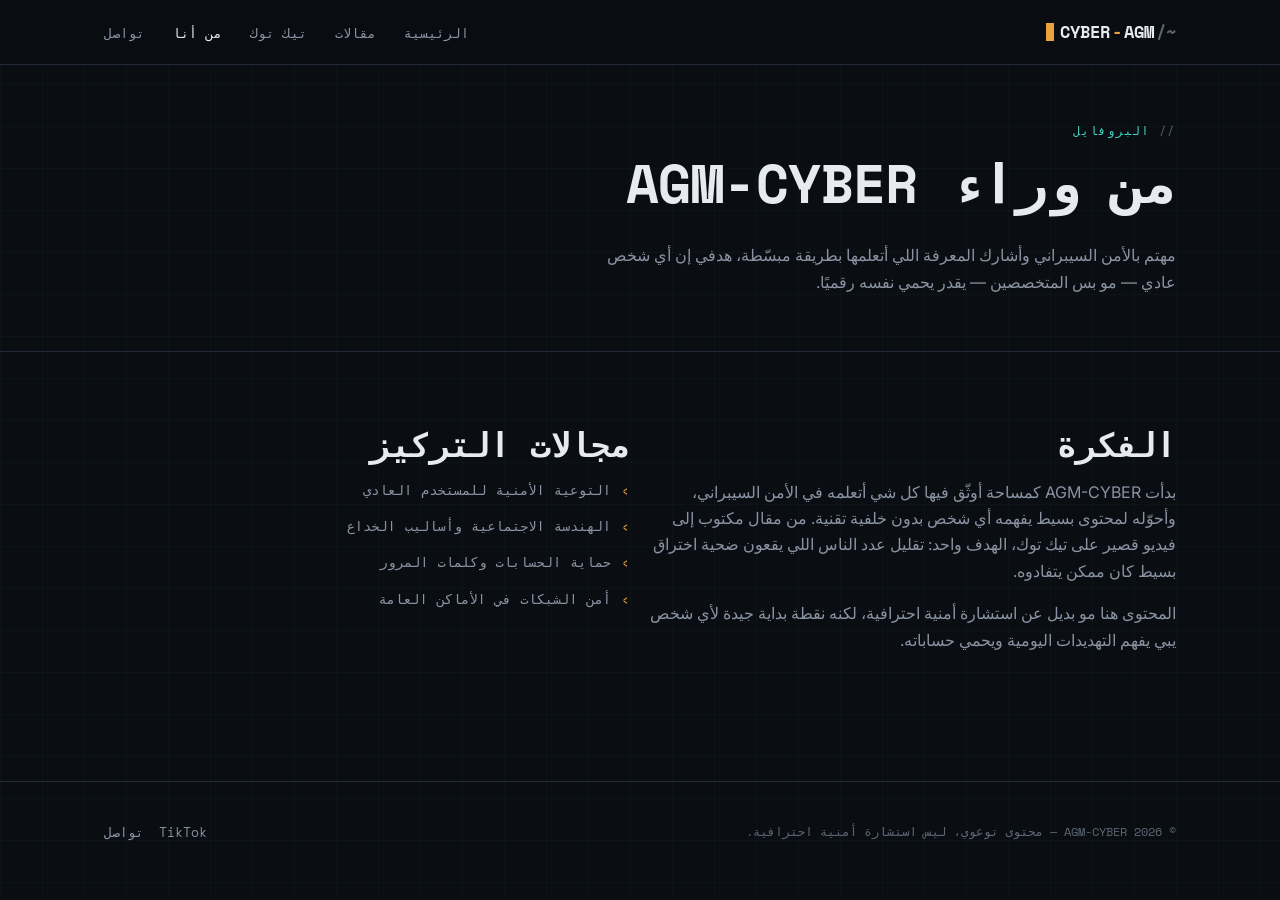
==== about.html @ 60c3fcd4 "Add files via upload رفع صفحات الموقع الأساسية" ====
<!DOCTYPE html>
<html lang="ar" dir="rtl">
<head>
<meta charset="UTF-8">
<meta name="viewport" content="width=device-width, initial-scale=1.0">
<title>من أنا — AGM-CYBER</title>
<link rel="preconnect" href="https://fonts.googleapis.com">
<link href="https://fonts.googleapis.com/css2?family=Space+Mono:wght@400;700&family=Inter:wght@400;500;600;700&display=swap" rel="stylesheet">
<link rel="stylesheet" href="style.css">
</head>
<body>

<nav class="nav">
  <div class="wrap">
    <a href="index.html" class="logo"><span class="path">~/</span>AGM<span style="color:var(--amber)">-</span>CYBER<span class="cursor"></span></a>
    <ul class="nav-links">
      <li><a href="index.html">الرئيسية</a></li>
      <li><a href="articles.html">مقالات</a></li>
      <li><a href="tiktok.html">تيك توك</a></li>
      <li><a href="about.html">من أنا</a></li>
      <li><a href="contact.html">تواصل</a></li>
    </ul>
    <button class="nav-toggle" aria-label="فتح القائمة">☰</button>
  </div>
</nav>

<header class="page-head">
  <div class="wrap">
    <span class="eyebrow">البروفايل</span>
    <h1>من وراء AGM-CYBER</h1>
    <p style="max-width:60ch;">مهتم بالأمن السيبراني وأشارك المعرفة اللي أتعلمها بطريقة مبسّطة، هدفي إن أي شخص عادي — مو بس المتخصصين — يقدر يحمي نفسه رقميًا.</p>
  </div>
</header>

<section class="section">
  <div class="wrap grid grid-2" style="align-items:start;">
    <div>
      <h2 style="margin-bottom:14px;">الفكرة</h2>
      <p>بدأت AGM-CYBER كمساحة أوثّق فيها كل شي أتعلمه في الأمن السيبراني، وأحوّله لمحتوى بسيط يفهمه أي شخص بدون خلفية تقنية. من مقال مكتوب إلى فيديو قصير على تيك توك، الهدف واحد: تقليل عدد الناس اللي يقعون ضحية اختراق بسيط كان ممكن يتفادوه.</p>
      <p>المحتوى هنا مو بديل عن استشارة أمنية احترافية، لكنه نقطة بداية جيدة لأي شخص يبي يفهم التهديدات اليومية ويحمي حساباته.</p>
    </div>
    <div>
      <h2 style="margin-bottom:14px;">مجالات التركيز</h2>
      <ul class="muted-list">
        <li>التوعية الأمنية للمستخدم العادي</li>
        <li>الهندسة الاجتماعية وأساليب الخداع</li>
        <li>حماية الحسابات وكلمات المرور</li>
        <li>أمن الشبكات في الأماكن العامة</li>
      </ul>
    </div>
  </div>
</section>

<footer>
  <div class="wrap">
    <p>© 2026 AGM-CYBER — محتوى توعوي، ليس استشارة أمنية احترافية.</p>
    <div class="socials">
      <a href="https://tiktok.com/@himhim4178" target="_blank" rel="noopener">TikTok</a>
      <a href="contact.html">تواصل</a>
    </div>
  </div>
</footer>

<script src="main.js"></script>
</body>
</html>
---- style.css ----
/* ==========================================================================
   AGM-CYBER — design tokens
   ========================================================================== */

:root{
  --bg:        #0A0D12;
  --surface:   #12161F;
  --surface-2: #171C27;
  --border:    #232A38;
  --text:      #E7EAEE;
  --muted:     #8A93A3;
  --muted-2:   #5D6675;

  --amber:  #E8A33D;
  --cyan:   #45D9C6;
  --red:    #E3564B;

  --mono: 'Space Mono', 'Courier New', monospace;
  --sans: 'Inter', -apple-system, 'Segoe UI', Tahoma, sans-serif;

  --radius: 3px;
  --max-w: 1120px;
}

*{ box-sizing:border-box; }
html{ scroll-behavior:smooth; }

body{
  margin:0;
  background:var(--bg);
  color:var(--text);
  font-family:var(--sans);
  font-size:16px;
  line-height:1.65;
  -webkit-font-smoothing:antialiased;
}

body::before{
  content:'';
  position:fixed; inset:0;
  pointer-events:none;
  z-index:0;
  background-image:
    linear-gradient(rgba(69,217,198,0.035) 1px, transparent 1px),
    linear-gradient(90deg, rgba(69,217,198,0.035) 1px, transparent 1px);
  background-size:42px 42px;
}

h1,h2,h3,h4{
  font-family:var(--mono);
  font-weight:700;
  line-height:1.2;
  margin:0 0 .5em;
  letter-spacing:-0.01em;
}
h1{ font-size:clamp(2.1rem, 5vw, 3.4rem); }
h2{ font-size:clamp(1.5rem, 3vw, 2.1rem); }
h3{ font-size:1.15rem; }
p{ margin:0 0 1em; color:var(--muted); }
a{ color:var(--cyan); text-decoration:none; }
a:hover{ text-decoration:underline; }
a:focus-visible, button:focus-visible, input:focus-visible, textarea:focus-visible{
  outline:2px solid var(--cyan); outline-offset:3px;
}

.eyebrow{
  font-family:var(--mono);
  font-size:.72rem;
  letter-spacing:.14em;
  text-transform:uppercase;
  color:var(--cyan);
}
.eyebrow::before{ content:'// '; color:var(--muted-2); }

.wrap{
  max-width:var(--max-w);
  margin:0 auto;
  padding:0 24px;
  position:relative;
  z-index:1;
}

/* ---- nav ------------------------------------------------------------- */

.nav{
  position:sticky; top:0; z-index:50;
  background:rgba(10,13,18,.86);
  backdrop-filter:blur(10px);
  border-bottom:1px solid var(--border);
}
.nav .wrap{ display:flex; align-items:center; justify-content:space-between; height:64px; }
.logo{
  font-family:var(--mono); font-weight:700; font-size:1.05rem;
  color:var(--text); display:flex; align-items:center; gap:2px;
}
.logo .path{ color:var(--muted-2); }
.logo .cursor{
  display:inline-block; width:8px; height:1.1em; background:var(--amber);
  margin-inline-start:4px; animation:blink 1.1s steps(1) infinite;
}
@keyframes blink{ 50%{ opacity:0; } }

.nav-links{ display:flex; gap:28px; list-style:none; margin:0; padding:0; }
.nav-links a{
  font-family:var(--mono); font-size:.82rem; color:var(--muted);
  letter-spacing:.02em;
}
.nav-links a:hover, .nav-links a.active{ color:var(--cyan); text-decoration:none; }
.nav-links a.active{ color:var(--text); }

.nav-toggle{ display:none; background:none; border:1px solid var(--border); color:var(--text); border-radius:var(--radius); padding:8px 10px; font-family:var(--mono); }

@media (max-width:760px){
  .nav-links{
    position:absolute; top:64px; left:0; right:0;
    background:var(--surface); border-bottom:1px solid var(--border);
    flex-direction:column; padding:16px 24px; gap:16px;
    display:none;
  }
  .nav-links.open{ display:flex; }
  .nav-toggle{ display:block; }
}

/* ---- buttons ----------------------------------------------------------*/

.btn{
  display:inline-flex; align-items:center; gap:8px;
  font-family:var(--mono); font-size:.85rem;
  padding:11px 20px; border-radius:var(--radius);
  border:1px solid var(--border);
  color:var(--text); background:var(--surface-2);
  cursor:pointer; transition:border-color .15s, transform .15s;
}
.btn:hover{ border-color:var(--cyan); text-decoration:none; transform:translateY(-1px); }
.btn-primary{ background:var(--cyan); color:#04211D; border-color:var(--cyan); font-weight:700; }
.btn-primary:hover{ background:#5CE6D3; }
.btn-ghost{ background:transparent; }

/* ---- hero / scanner signature ------------------------------------------ */

.hero{
  position:relative; overflow:hidden;
  padding:88px 0 64px;
  border-bottom:1px solid var(--border);
}
.scanline{
  position:absolute; left:0; right:0; height:2px;
  background:linear-gradient(90deg, transparent, var(--cyan), transparent);
  box-shadow:0 0 18px 2px rgba(69,217,198,.55);
  animation:sweep 5.5s linear infinite;
  opacity:.75;
}
@keyframes sweep{
  0%{ top:-2px; }
  100%{ top:100%; }
}
.hero .wrap{ display:grid; grid-template-columns:1.15fr .85fr; gap:48px; align-items:center; }
@media (max-width:860px){ .hero .wrap{ grid-template-columns:1fr; } }

.terminal{
  background:var(--surface);
  border:1px solid var(--border);
  border-radius:6px;
  overflow:hidden;
  box-shadow:0 30px 60px -20px rgba(0,0,0,.6);
}
.terminal-head{
  display:flex; align-items:center; gap:6px;
  padding:10px 14px; border-bottom:1px solid var(--border);
  background:var(--surface-2);
}
.terminal-head span{ width:9px; height:9px; border-radius:50%; background:var(--muted-2); }
.terminal-head span:nth-child(1){ background:#E3564B; }
.terminal-head span:nth-child(2){ background:#E8A33D; }
.terminal-head span:nth-child(3){ background:#45D9C6; }
.terminal-title{ margin-inline-start:10px; font-family:var(--mono); font-size:.72rem; color:var(--muted); }
.terminal-body{ padding:18px 16px; font-family:var(--mono); font-size:.82rem; color:var(--cyan); min-height:170px; }
.terminal-body .line{ color:var(--muted); margin-bottom:6px; }
.terminal-body .ok{ color:var(--cyan); }
.terminal-body .warn{ color:var(--amber); }
.terminal-body .prompt{ color:var(--text); }
.type-cursor{ display:inline-block; width:7px; height:1em; background:var(--cyan); vertical-align:-2px; animation:blink 1s steps(1) infinite; }

/* ---- threat/severity tags ---------------------------------------------- */

.tag{
  font-family:var(--mono); font-size:.68rem; letter-spacing:.06em;
  padding:3px 8px; border-radius:2px; border:1px solid currentColor;
  text-transform:uppercase; display:inline-block;
}
.tag-low{ color:var(--cyan); }
.tag-med{ color:var(--amber); }
.tag-high{ color:var(--red); }

/* ---- cards --------------------------------------------------------------*/

.section{ padding:72px 0; }
.section-head{ display:flex; align-items:flex-end; justify-content:space-between; gap:20px; margin-bottom:36px; flex-wrap:wrap; }

.grid{ display:grid; gap:20px; }
.grid-3{ grid-template-columns:repeat(3,1fr); }
.grid-2{ grid-template-columns:repeat(2,1fr); }
@media (max-width:860px){ .grid-3, .grid-2{ grid-template-columns:1fr; } }

.card{
  background:var(--surface);
  border:1px solid var(--border);
  border-radius:6px;
  padding:22px;
  transition:border-color .15s, transform .15s;
}
.card:hover{ border-color:var(--cyan); transform:translateY(-2px); }
.card .meta{ display:flex; justify-content:space-between; align-items:center; margin-bottom:12px; }
.card .date{ font-family:var(--mono); font-size:.72rem; color:var(--muted-2); }
.card h3{ margin-bottom:8px; }
.card p{ font-size:.92rem; margin-bottom:0; }
.card a.stretched{ position:absolute; inset:0; }
.card{ position:relative; }

.divider{ border:0; border-top:1px solid var(--border); margin:0; }

/* ---- tiktok grid ----------------------------------------------------- */

.tiktok-card{
  background:var(--surface); border:1px solid var(--border); border-radius:6px;
  padding:20px; display:flex; gap:16px; align-items:flex-start;
}
.tiktok-card .play{
  flex:0 0 52px; height:52px; border-radius:50%;
  background:var(--surface-2); border:1px solid var(--border);
  display:flex; align-items:center; justify-content:center;
  color:var(--cyan); font-size:1.1rem;
}

/* ---- footer -------------------------------------------------------------*/

footer{
  border-top:1px solid var(--border);
  padding:40px 0;
  margin-top:40px;
}
footer .wrap{ display:flex; justify-content:space-between; align-items:center; flex-wrap:wrap; gap:16px; }
footer p{ margin:0; font-family:var(--mono); font-size:.78rem; color:var(--muted-2); }
.socials{ display:flex; gap:16px; }
.socials a{ font-family:var(--mono); font-size:.82rem; color:var(--muted); }
.socials a:hover{ color:var(--cyan); }

/* ---- page header (inner pages) ----------------------------------------*/

.page-head{ padding:56px 0 40px; border-bottom:1px solid var(--border); }
.page-head .eyebrow{ margin-bottom:10px; display:block; }

/* ---- forms --------------------------------------------------------------*/

.field{ margin-bottom:18px; }
.field label{ display:block; font-family:var(--mono); font-size:.78rem; color:var(--muted); margin-bottom:6px; }
.field input, .field textarea{
  width:100%; background:var(--surface); border:1px solid var(--border);
  border-radius:var(--radius); padding:12px 14px; color:var(--text);
  font-family:var(--sans); font-size:.95rem;
}
.field textarea{ resize:vertical; min-height:130px; }
.field input:focus, .field textarea:focus{ border-color:var(--cyan); outline:none; }

/* ---- misc ----------------------------------------------------------------*/

.muted-list{ list-style:none; padding:0; margin:0; display:flex; flex-direction:column; gap:14px; }
.muted-list li{ font-family:var(--mono); font-size:.85rem; color:var(--muted); display:flex; gap:10px; }
.muted-list li::before{ content:'›'; color:var(--amber); }

@media (prefers-reduced-motion: reduce){
  .scanline, .type-cursor, .logo .cursor{ animation:none !important; }
}
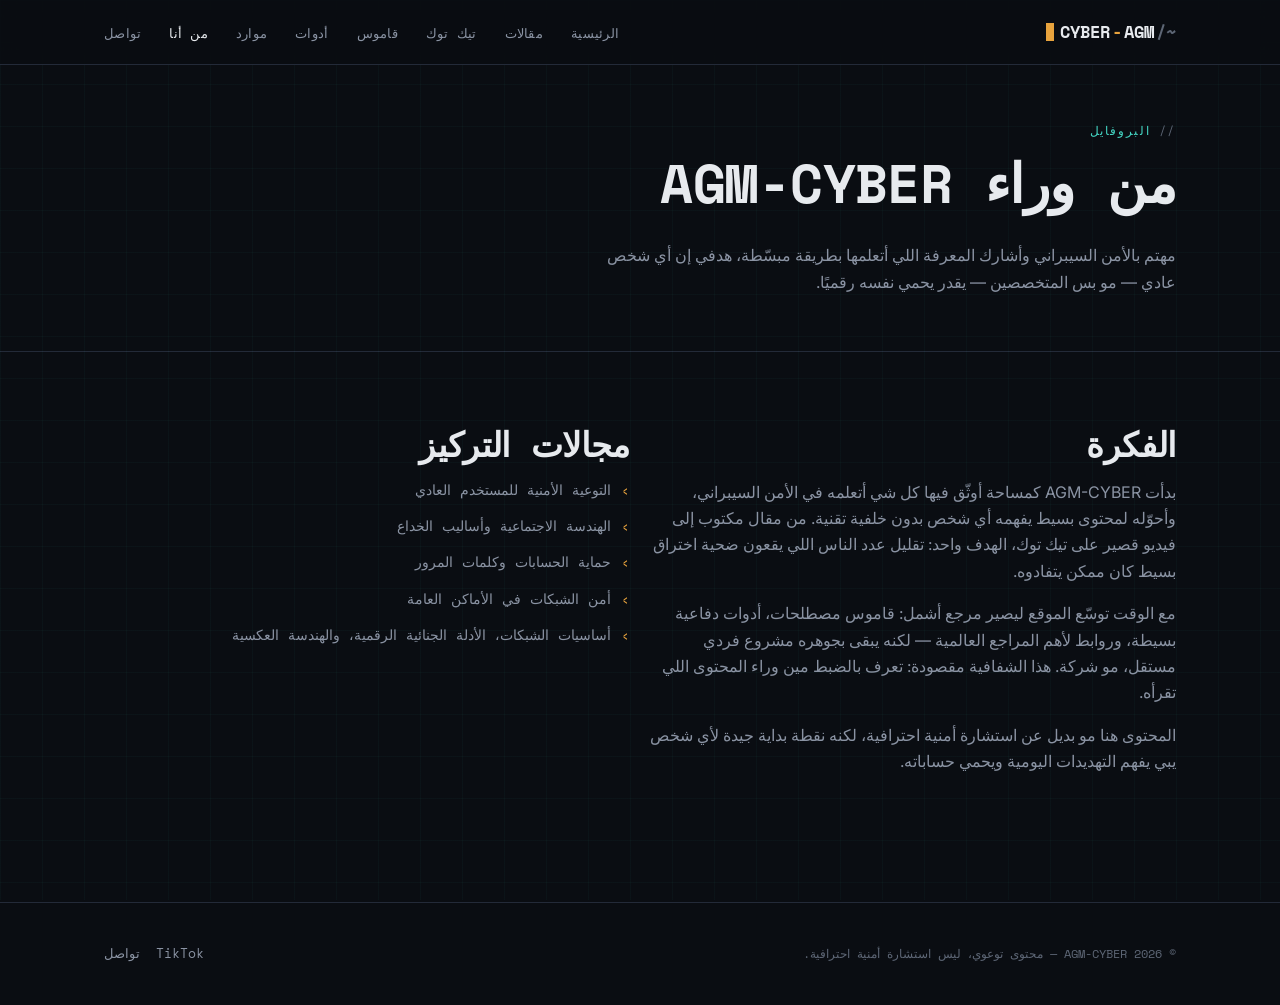
==== commit ee7150ab: "Add files via upload" ====
--- a/about.html
+++ b/about.html
@@ -17,6 +17,9 @@
       <li><a href="index.html">الرئيسية</a></li>
       <li><a href="articles.html">مقالات</a></li>
       <li><a href="tiktok.html">تيك توك</a></li>
+      <li><a href="glossary.html">قاموس</a></li>
+      <li><a href="tools.html">أدوات</a></li>
+      <li><a href="resources.html">موارد</a></li>
       <li><a href="about.html">من أنا</a></li>
       <li><a href="contact.html">تواصل</a></li>
     </ul>
@@ -37,6 +40,7 @@
     <div>
       <h2 style="margin-bottom:14px;">الفكرة</h2>
       <p>بدأت AGM-CYBER كمساحة أوثّق فيها كل شي أتعلمه في الأمن السيبراني، وأحوّله لمحتوى بسيط يفهمه أي شخص بدون خلفية تقنية. من مقال مكتوب إلى فيديو قصير على تيك توك، الهدف واحد: تقليل عدد الناس اللي يقعون ضحية اختراق بسيط كان ممكن يتفادوه.</p>
+      <p>مع الوقت توسّع الموقع ليصير مرجع أشمل: قاموس مصطلحات، أدوات دفاعية بسيطة، وروابط لأهم المراجع العالمية — لكنه يبقى بجوهره مشروع فردي مستقل، مو شركة. هذا الشفافية مقصودة: تعرف بالضبط مين وراء المحتوى اللي تقرأه.</p>
       <p>المحتوى هنا مو بديل عن استشارة أمنية احترافية، لكنه نقطة بداية جيدة لأي شخص يبي يفهم التهديدات اليومية ويحمي حساباته.</p>
     </div>
     <div>
@@ -46,6 +50,7 @@
         <li>الهندسة الاجتماعية وأساليب الخداع</li>
         <li>حماية الحسابات وكلمات المرور</li>
         <li>أمن الشبكات في الأماكن العامة</li>
+        <li>أساسيات الشبكات، الأدلة الجنائية الرقمية، والهندسة العكسية</li>
       </ul>
     </div>
   </div>
--- a/style.css
+++ b/style.css
@@ -271,3 +271,89 @@
 @media (prefers-reduced-motion: reduce){
   .scanline, .type-cursor, .logo .cursor{ animation:none !important; }
 }
+
+/* ---- category chips / filter ------------------------------------------ */
+
+.chip-row{ display:flex; gap:10px; flex-wrap:wrap; margin-bottom:32px; }
+.chip{
+  font-family:var(--mono); font-size:.76rem; letter-spacing:.02em;
+  padding:8px 14px; border-radius:20px; border:1px solid var(--border);
+  background:var(--surface); color:var(--muted); cursor:pointer;
+  transition:all .15s;
+}
+.chip:hover{ border-color:var(--cyan); color:var(--text); }
+.chip.active{ background:var(--cyan); border-color:var(--cyan); color:#04211D; font-weight:700; }
+
+/* ---- glossary ------------------------------------------------------------ */
+
+.glossary-group{ margin-bottom:48px; }
+.glossary-group-title{
+  display:flex; align-items:center; gap:12px; margin-bottom:18px;
+}
+.glossary-group-title h2{ margin:0; }
+.glossary-group-title .count{
+  font-family:var(--mono); font-size:.72rem; color:var(--muted-2);
+  border:1px solid var(--border); border-radius:20px; padding:2px 10px;
+}
+.term-list{ display:flex; flex-direction:column; border:1px solid var(--border); border-radius:6px; overflow:hidden; }
+.term{
+  padding:18px 20px; border-bottom:1px solid var(--border);
+  background:var(--surface);
+}
+.term:last-child{ border-bottom:none; }
+.term-head{ display:flex; align-items:baseline; gap:10px; flex-wrap:wrap; margin-bottom:6px; }
+.term-name{ font-family:var(--mono); font-weight:700; font-size:1rem; color:var(--text); }
+.term-en{ font-family:var(--mono); font-size:.74rem; color:var(--muted-2); }
+.term p{ margin:0; font-size:.92rem; }
+
+/* ---- tools --------------------------------------------------------------*/
+
+.tool-card{
+  background:var(--surface); border:1px solid var(--border); border-radius:6px;
+  padding:26px;
+}
+.tool-card h3{ margin-bottom:6px; }
+.tool-card .tool-desc{ font-size:.88rem; margin-bottom:20px; }
+.meter{
+  height:8px; border-radius:4px; background:var(--surface-2);
+  border:1px solid var(--border); overflow:hidden; margin:10px 0;
+}
+.meter-fill{ height:100%; width:0%; background:var(--red); transition:width .25s, background .25s; }
+.tool-result{ font-family:var(--mono); font-size:.82rem; color:var(--muted); min-height:1.4em; }
+.tool-result strong{ color:var(--text); }
+.checklist{ list-style:none; margin:0; padding:0; display:flex; flex-direction:column; gap:10px; }
+.checklist li{ display:flex; align-items:flex-start; gap:10px; font-size:.9rem; color:var(--muted); }
+.checklist input[type=checkbox]{ margin-top:4px; accent-color:var(--cyan); width:16px; height:16px; flex:0 0 auto; }
+
+/* ---- resources -----------------------------------------------------------*/
+
+.resource-row{
+  display:flex; justify-content:space-between; align-items:center; gap:14px;
+  padding:16px 0; border-bottom:1px solid var(--border);
+}
+.resource-row:last-child{ border-bottom:none; }
+.resource-row .rname{ font-weight:600; color:var(--text); }
+.resource-row .rdesc{ font-size:.85rem; color:var(--muted); margin:2px 0 0; }
+
+/* ---- newsletter -----------------------------------------------------------*/
+
+.newsletter{
+  background:linear-gradient(180deg, var(--surface), var(--surface-2));
+  border:1px solid var(--border); border-radius:8px;
+  padding:36px 28px; text-align:center;
+}
+.newsletter h2{ margin-bottom:8px; }
+.newsletter-form{ display:flex; gap:10px; max-width:420px; margin:22px auto 0; flex-wrap:wrap; justify-content:center; }
+.newsletter-form input{
+  flex:1; min-width:200px; background:var(--bg); border:1px solid var(--border);
+  border-radius:var(--radius); padding:12px 14px; color:var(--text); font-family:var(--sans);
+}
+.newsletter-form input:focus{ border-color:var(--cyan); outline:none; }
+
+/* ---- stat strip -----------------------------------------------------------*/
+
+.stat-strip{ display:flex; gap:0; border:1px solid var(--border); border-radius:6px; overflow:hidden; }
+.stat{ flex:1; text-align:center; padding:22px 10px; border-inline-end:1px solid var(--border); }
+.stat:last-child{ border-inline-end:none; }
+.stat .num{ font-family:var(--mono); font-size:1.6rem; font-weight:700; color:var(--cyan); }
+.stat .lbl{ font-family:var(--mono); font-size:.7rem; color:var(--muted-2); letter-spacing:.06em; margin-top:4px; }
